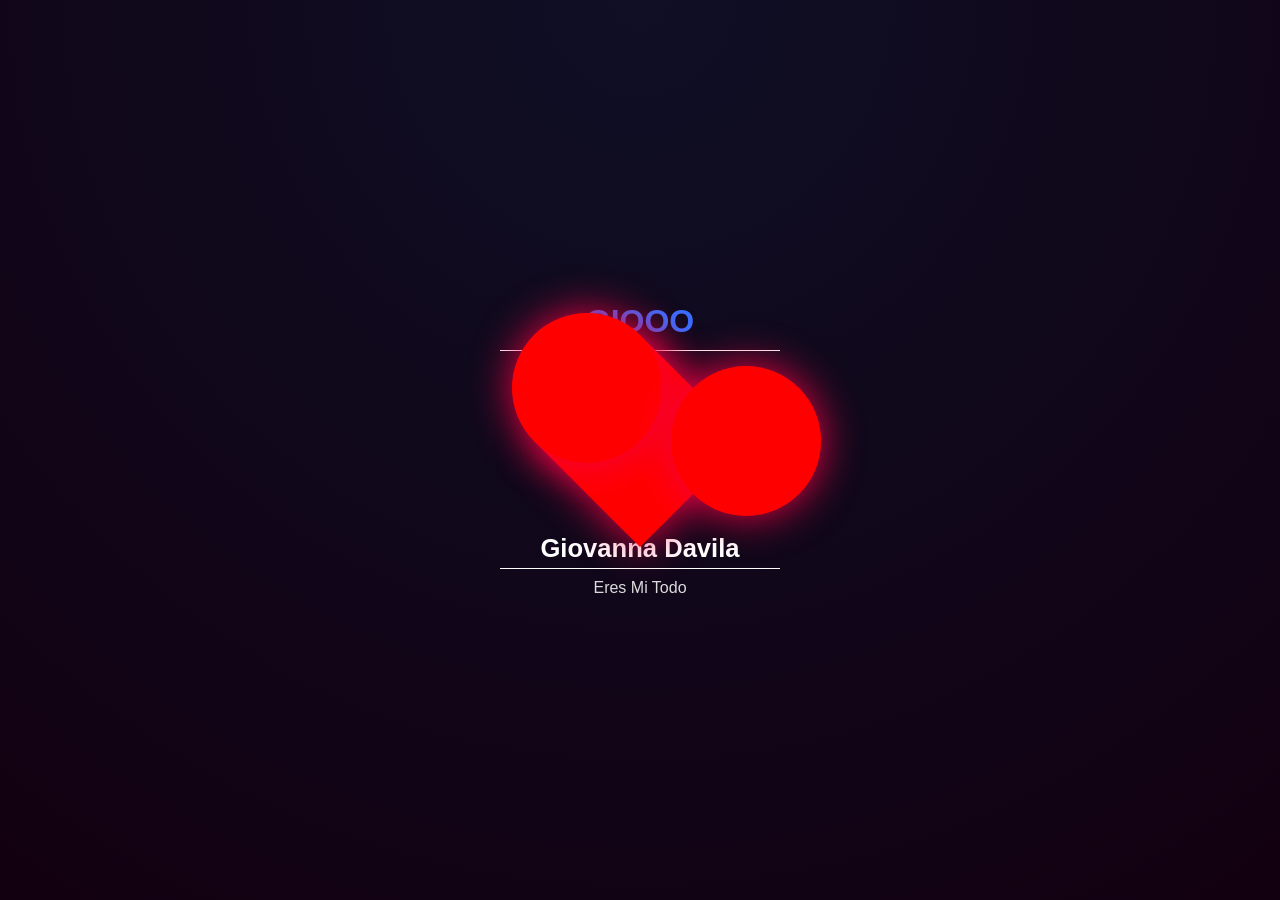
==== index.html @ 72795ddc "Update and rename Giovanna.html to index.html" ====
<!DOCTYPE html>
<html lang="es">
<head>
    <meta charset="UTF-8">
    <meta name="viewport" content="width=device-width, initial-scale=1.0">
    <title>GIOOO ♥</title>
    <!-- truco para romper caché: ?v=2 -->
    <link rel="stylesheet" href="index.css?v=2">
</head>

<body>
    <div class="contenido">
        <h1>GIOOO</h1>
        <hr>
        <div class="heart"></div>
        <h2>Giovanna Davila</h2>
        <hr>
        <p class="frase">Eres Mi Todo</p>
    </div>
</body>
</html>
---- index.css ----
*{
    margin: 0;
    padding: 0;
    box-sizing: border-box;
}

body{
    min-height: 100vh;
    display: flex;
    justify-content: center;
    align-items: center;
    background: radial-gradient(circle at top, #0f0f25, #120010);
    font-family: Arial, Helvetica, sans-serif;
}

/* CONTENEDOR CENTRAL */
.contenido{
    text-align: center;
    color: white;
    width: 90%;
    max-width: 400px;
}

/* TITULOS Y TEXTO */
h1{
    font-size: 2rem;
    margin-bottom: 10px;
    color: #3a6dff;
}

h2{
    font-size: 1.6rem;
    margin: 18px 0 5px 0;
}

.frase{
    margin-top: 8px;
    font-size: 1rem;
    opacity: 0.85;
}

hr{
    border: none;
    border-top: 1px solid #ffffff;
    width: 70%;
    margin: 5px auto 10px auto;
}

/* CORAZÓN */
.heart{
    position: relative;
    width: 150px;
    height: 150px;
    background: red;
    transform: rotate(45deg);
    box-shadow: 0 0 40px #F20044;
    animation: palpitar 1s infinite;
    margin: 15px auto;
}

.heart::before,
.heart::after{
    content: "";
    position: absolute;
    height: 150px;
    width: 150px;
    background: red;
    border-radius: 50%;
    box-shadow: 0 0 40px #F20044;
}

.heart::before{
    right: 50%;
}

.heart::after{
    top: -50%;
}

@keyframes palpitar{
    0%{ transform: rotate(45deg) scale(1); }
    40%{ transform: rotate(45deg) scale(1.15); }
    80%{ transform: rotate(45deg) scale(1); }
    100%{ transform: rotate(45deg) scale(0.95); }
}

/* MÓVIL */
@media (max-width: 480px){
    h1{ font-size: 1.6rem; }
    h2{ font-size: 1.3rem; }
    .frase{ font-size: 0.9rem; }
}
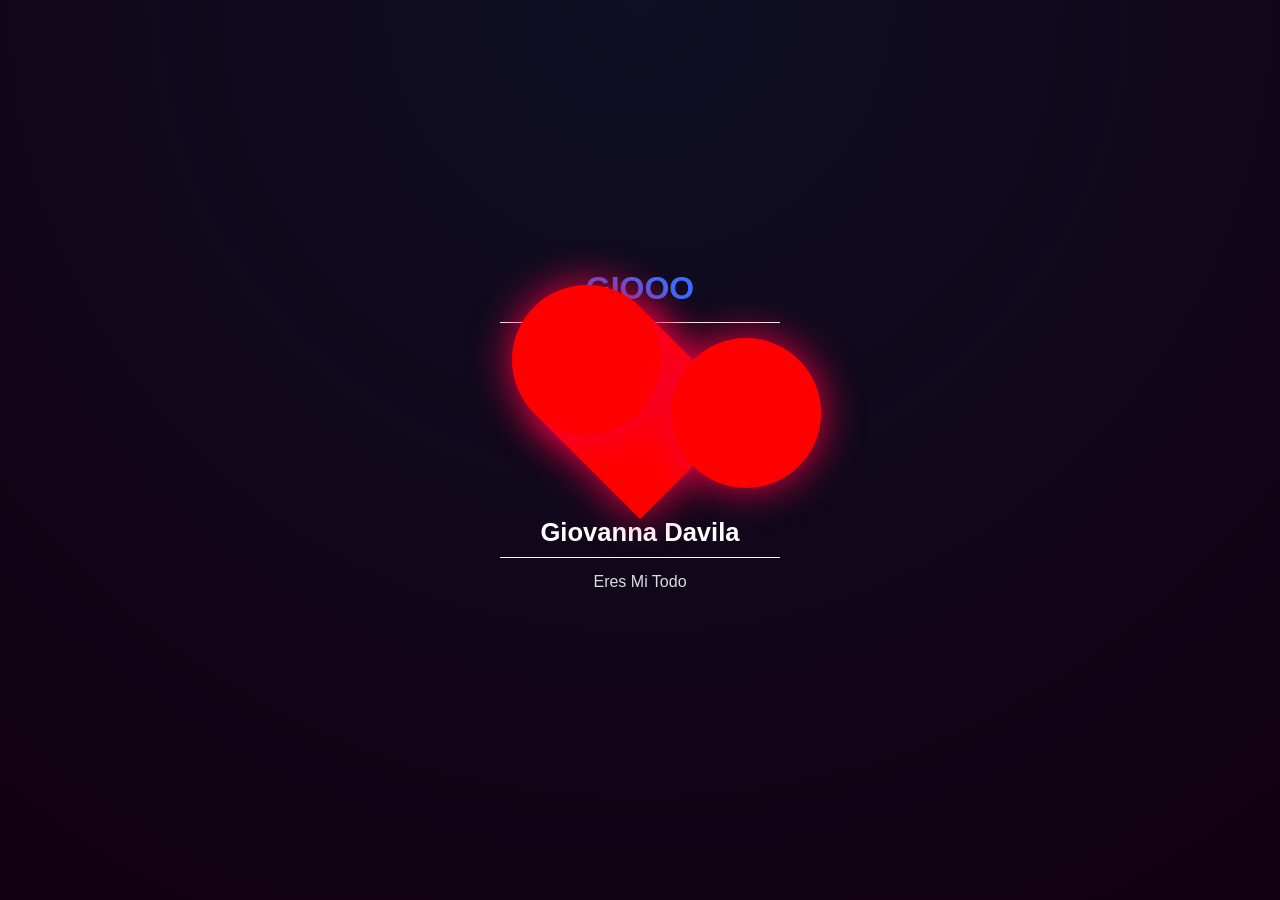
==== commit 4ef1fdc3: "Update index.html" ====
--- a/index.html
+++ b/index.html
@@ -4,10 +4,8 @@
     <meta charset="UTF-8">
     <meta name="viewport" content="width=device-width, initial-scale=1.0">
     <title>GIOOO ♥</title>
-    <!-- truco para romper caché: ?v=2 -->
-    <link rel="stylesheet" href="index.css?v=2">
+    <link rel="stylesheet" href="index.css?v=100">
 </head>
-
 <body>
     <div class="contenido">
         <h1>GIOOO</h1>
--- a/index.css
+++ b/index.css
@@ -13,7 +13,6 @@
     font-family: Arial, Helvetica, sans-serif;
 }
 
-/* CONTENEDOR CENTRAL */
 .contenido{
     text-align: center;
     color: white;
@@ -21,16 +20,17 @@
     max-width: 400px;
 }
 
-/* TITULOS Y TEXTO */
+/* Títulos */
 h1{
     font-size: 2rem;
-    margin-bottom: 10px;
+    margin-bottom: 15px;
     color: #3a6dff;
+    margin-top: -40px; /* SUBE EL TÍTULO */
 }
 
 h2{
     font-size: 1.6rem;
-    margin: 18px 0 5px 0;
+    margin: 25px 0 10px 0;
 }
 
 .frase{
@@ -43,10 +43,10 @@
     border: none;
     border-top: 1px solid #ffffff;
     width: 70%;
-    margin: 5px auto 10px auto;
+    margin: 5px auto 15px auto;
 }
 
-/* CORAZÓN */
+/* Corazón */
 .heart{
     position: relative;
     width: 150px;
@@ -55,7 +55,7 @@
     transform: rotate(45deg);
     box-shadow: 0 0 40px #F20044;
     animation: palpitar 1s infinite;
-    margin: 15px auto;
+    margin: 10px auto 30px auto; /* MÁS ESPACIO ARRIBA Y ABAJO */
 }
 
 .heart::before,
@@ -77,16 +77,14 @@
     top: -50%;
 }
 
+/* Animación */
 @keyframes palpitar{
     0%{ transform: rotate(45deg) scale(1); }
-    40%{ transform: rotate(45deg) scale(1.15); }
+    40%{ transform: rotate(45deg) scale(1.13); }
     80%{ transform: rotate(45deg) scale(1); }
     100%{ transform: rotate(45deg) scale(0.95); }
 }
 
-/* MÓVIL */
+/* Para celular */
 @media (max-width: 480px){
-    h1{ font-size: 1.6rem; }
-    h2{ font-size: 1.3rem; }
-    .frase{ font-size: 0.9rem; }
-}
+    h1{ font-size: 1.6rem; margin-top: 0; }
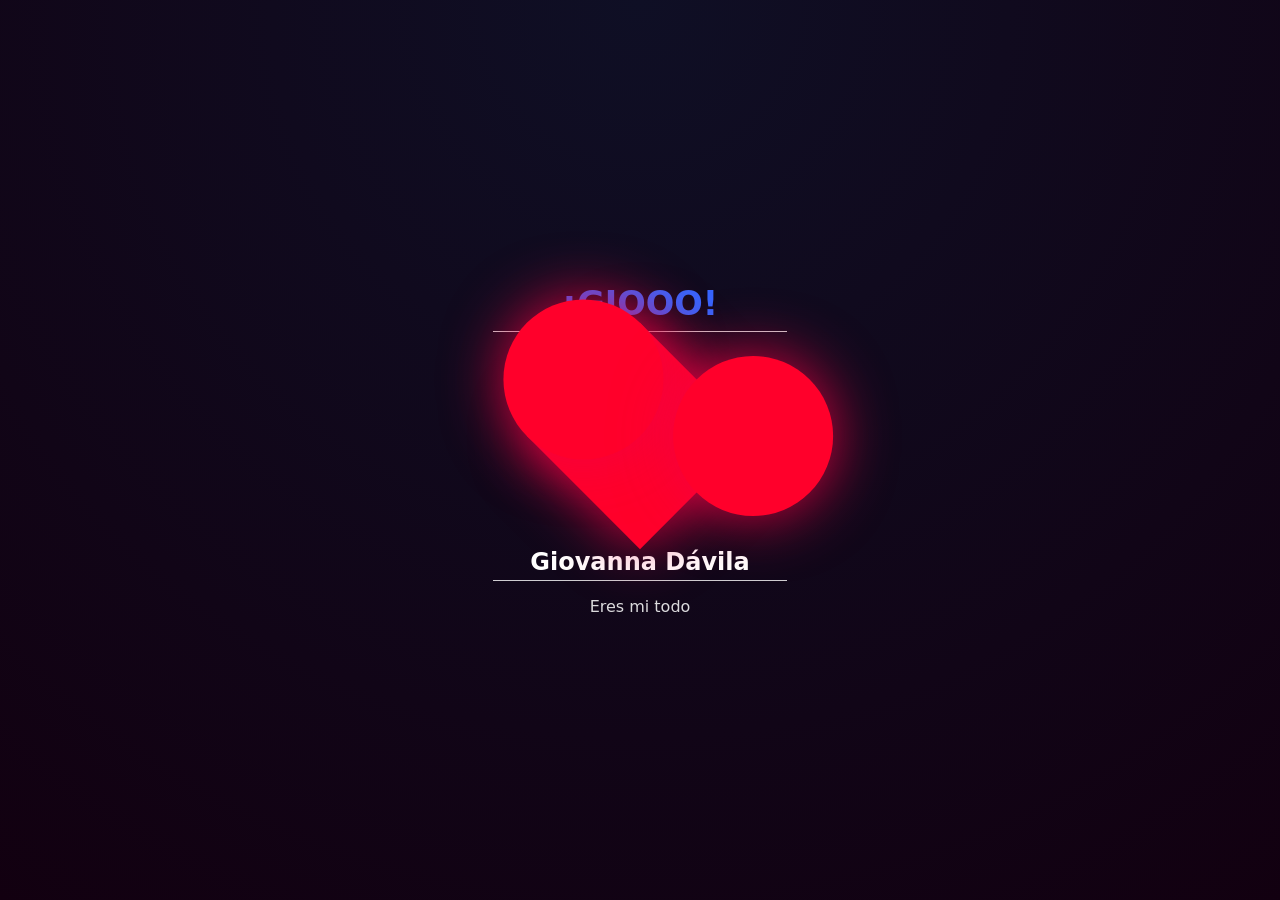
==== commit d6130c81: "Update index.html" ====
--- a/index.html
+++ b/index.html
@@ -4,16 +4,132 @@
     <meta charset="UTF-8">
     <meta name="viewport" content="width=device-width, initial-scale=1.0">
     <title>GIOOO ♥</title>
-    <link rel="stylesheet" href="index.css?v=100">
+
+    <style>
+        *{
+            margin: 0;
+            padding: 0;
+            box-sizing: border-box;
+        }
+
+        body{
+            min-height: 100vh;
+            display: flex;
+            justify-content: center;
+            align-items: center;
+            background: radial-gradient(circle at top, #0f0f25, #120010);
+            font-family: system-ui, -apple-system, BlinkMacSystemFont, "Segoe UI", sans-serif;
+            color: #fff;
+        }
+
+        .contenido{
+            text-align: center;
+            width: 90%;
+            max-width: 420px;
+        }
+
+        h1{
+            color: #3666ff;
+            font-size: 2.1rem;
+            margin-bottom: 0.5rem;
+        }
+
+        h2{
+            font-size: 1.5rem;
+            margin-top: 2rem;
+            margin-bottom: 0.3rem;
+        }
+
+        .frase{
+            margin-top: 0.4rem;
+            opacity: 0.85;
+        }
+
+        hr{
+            border: none;
+            border-top: 1px solid rgba(255,255,255,0.8);
+            width: 70%;
+            margin: 0.3rem auto 1rem auto;
+        }
+
+        /* Corazón centrado */
+        .heart-wrapper{
+            margin-top: 1.5rem;
+        }
+
+        .heart{
+            position: relative;
+            width: 160px;
+            height: 160px;
+            background: #ff002b;
+            transform: rotate(45deg);
+            margin: 0 auto;
+            box-shadow: 0 0 60px rgba(242,0,68,0.9);
+            animation: palpitar 1.1s infinite;
+        }
+
+        .heart::before,
+        .heart::after{
+            content: "";
+            position: absolute;
+            width: 160px;
+            height: 160px;
+            background: #ff002b;
+            border-radius: 50%;
+            box-shadow: 0 0 60px rgba(242,0,68,0.9);
+        }
+
+        .heart::before{
+            left: -80px;
+        }
+
+        .heart::after{
+            top: -80px;
+        }
+
+        @keyframes palpitar{
+            0%   { transform: rotate(45deg) scale(1); }
+            30%  { transform: rotate(45deg) scale(1.12); }
+            60%  { transform: rotate(45deg) scale(1); }
+            100% { transform: rotate(45deg) scale(0.96); }
+        }
+
+        /* Ajuste para móvil */
+        @media (max-width: 480px){
+            h1{ font-size: 1.7rem; }
+            h2{ font-size: 1.3rem; }
+
+            .heart{
+                width: 135px;
+                height: 135px;
+            }
+
+            .heart::before,
+            .heart::after{
+                width: 135px;
+                height: 135px;
+            }
+
+            .heart::before{
+                left: -67.5px;
+            }
+
+            .heart::after{
+                top: -67.5px;
+            }
+        }
+    </style>
 </head>
 <body>
     <div class="contenido">
-        <h1>GIOOO</h1>
+        <h1>¡GIOOO!</h1>
         <hr>
-        <div class="heart"></div>
-        <h2>Giovanna Davila</h2>
+        <div class="heart-wrapper">
+            <div class="heart"></div>
+        </div>
+        <h2>Giovanna Dávila</h2>
         <hr>
-        <p class="frase">Eres Mi Todo</p>
+        <p class="frase">Eres mi todo</p>
     </div>
 </body>
 </html>
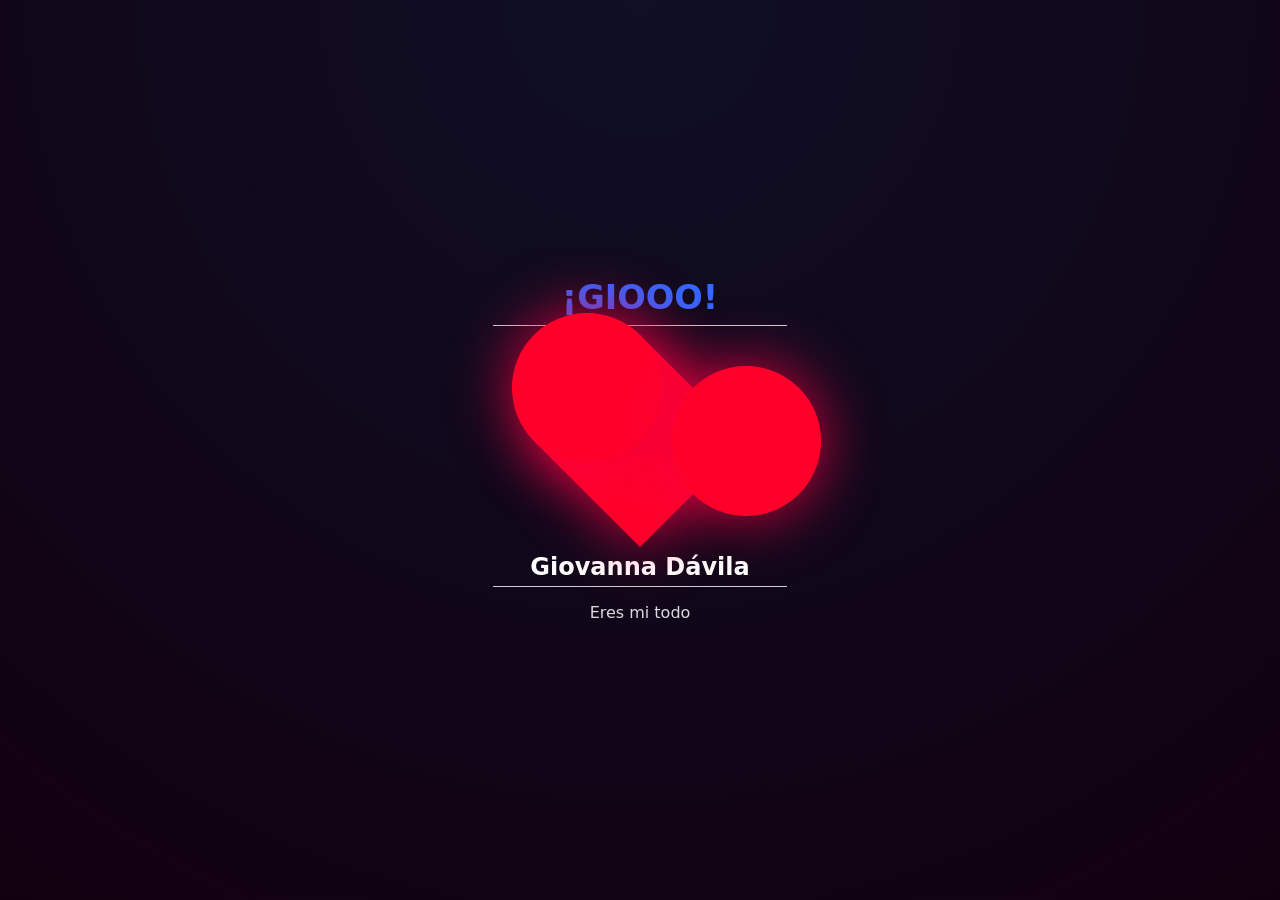
==== commit 825fe6f6: "Update index.html" ====
--- a/index.html
+++ b/index.html
@@ -36,7 +36,7 @@
 
         h2{
             font-size: 1.5rem;
-            margin-top: 2rem;
+            margin-top: 2.3rem;
             margin-bottom: 0.3rem;
         }
 
@@ -52,15 +52,17 @@
             margin: 0.3rem auto 1rem auto;
         }
 
-        /* Corazón centrado */
+        /* Contenedor del corazón para controlar espacio */
         .heart-wrapper{
-            margin-top: 1.5rem;
+            margin-top: 2.5rem;   /* baja el corazón para que no tape "GIOOO" */
+            margin-bottom: 1.8rem;
         }
 
+        /* CORAZÓN PERFECTO */
         .heart{
             position: relative;
-            width: 160px;
-            height: 160px;
+            width: 150px;
+            height: 150px;
             background: #ff002b;
             transform: rotate(45deg);
             margin: 0 auto;
@@ -72,19 +74,21 @@
         .heart::after{
             content: "";
             position: absolute;
-            width: 160px;
-            height: 160px;
+            width: 150px;
+            height: 150px;
             background: #ff002b;
             border-radius: 50%;
             box-shadow: 0 0 60px rgba(242,0,68,0.9);
         }
 
+        /* círculo izquierdo */
         .heart::before{
-            left: -80px;
+            right: 50%;
         }
 
+        /* círculo superior */
         .heart::after{
-            top: -80px;
+            top: -50%;
         }
 
         @keyframes palpitar{
@@ -99,23 +103,9 @@
             h1{ font-size: 1.7rem; }
             h2{ font-size: 1.3rem; }
 
-            .heart{
-                width: 135px;
-                height: 135px;
-            }
-
-            .heart::before,
-            .heart::after{
-                width: 135px;
-                height: 135px;
-            }
-
-            .heart::before{
-                left: -67.5px;
-            }
-
-            .heart::after{
-                top: -67.5px;
+            .heart-wrapper{
+                margin-top: 2rem;
+                margin-bottom: 1.5rem;
             }
         }
     </style>
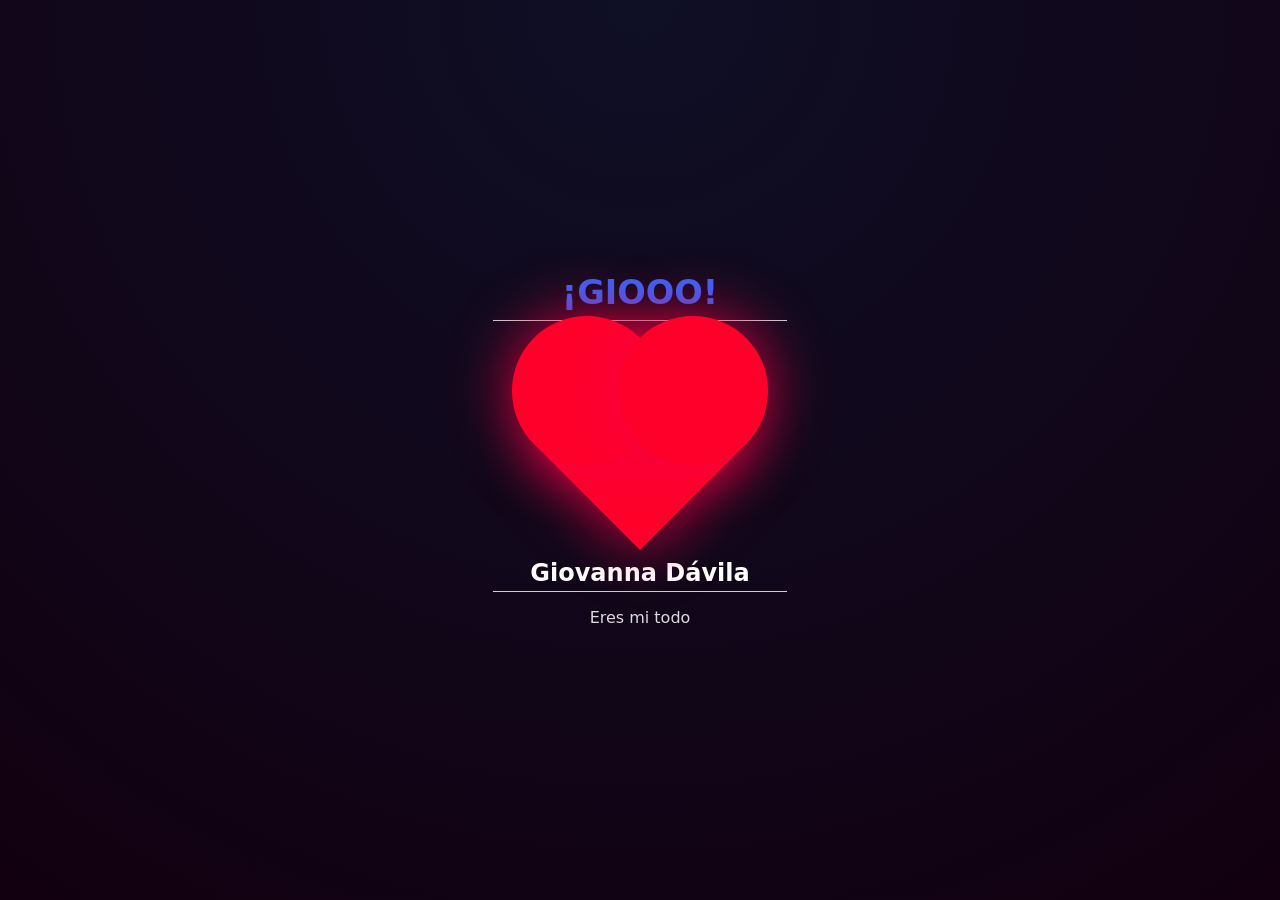
==== commit 39c61606: "Update index.html" ====
--- a/index.html
+++ b/index.html
@@ -36,7 +36,7 @@
 
         h2{
             font-size: 1.5rem;
-            margin-top: 2.3rem;
+            margin-top: 2.5rem;
             margin-bottom: 0.3rem;
         }
 
@@ -52,19 +52,19 @@
             margin: 0.3rem auto 1rem auto;
         }
 
-        /* Contenedor del corazón para controlar espacio */
+        /* Contenedor del corazón (espacios arriba/abajo) */
         .heart-wrapper{
-            margin-top: 2.5rem;   /* baja el corazón para que no tape "GIOOO" */
-            margin-bottom: 1.8rem;
+            margin-top: 3rem;    /* baja el corazón para que no tape "GIOOO" */
+            margin-bottom: 2rem; /* separa del texto de abajo */
         }
 
-        /* CORAZÓN PERFECTO */
+        /* CORAZÓN CLÁSICO Y SIMÉTRICO */
         .heart{
             position: relative;
             width: 150px;
             height: 150px;
             background: #ff002b;
-            transform: rotate(45deg);
+            transform: rotate(-45deg);          /* ojo: -45, no 45 */
             margin: 0 auto;
             box-shadow: 0 0 60px rgba(242,0,68,0.9);
             animation: palpitar 1.1s infinite;
@@ -81,21 +81,23 @@
             box-shadow: 0 0 60px rgba(242,0,68,0.9);
         }
 
-        /* círculo izquierdo */
+        /* círculo de arriba */
         .heart::before{
-            right: 50%;
+            top: -75px;   /* la mitad de la altura en negativo */
+            left: 0;
         }
 
-        /* círculo superior */
+        /* círculo de la izquierda */
         .heart::after{
-            top: -50%;
+            left: 75px;   /* la mitad del ancho hacia la derecha */
+            top: 0;
         }
 
         @keyframes palpitar{
-            0%   { transform: rotate(45deg) scale(1); }
-            30%  { transform: rotate(45deg) scale(1.12); }
-            60%  { transform: rotate(45deg) scale(1); }
-            100% { transform: rotate(45deg) scale(0.96); }
+            0%   { transform: rotate(-45deg) scale(1); }
+            30%  { transform: rotate(-45deg) scale(1.12); }
+            60%  { transform: rotate(-45deg) scale(1); }
+            100% { transform: rotate(-45deg) scale(0.96); }
         }
 
         /* Ajuste para móvil */
@@ -103,9 +105,28 @@
             h1{ font-size: 1.7rem; }
             h2{ font-size: 1.3rem; }
 
+            .heart{
+                width: 130px;
+                height: 130px;
+            }
+
+            .heart::before,
+            .heart::after{
+                width: 130px;
+                height: 130px;
+            }
+
+            .heart::before{
+                top: -65px;
+            }
+
+            .heart::after{
+                left: 65px;
+            }
+
             .heart-wrapper{
-                margin-top: 2rem;
-                margin-bottom: 1.5rem;
+                margin-top: 2.5rem;
+                margin-bottom: 1.8rem;
             }
         }
     </style>
